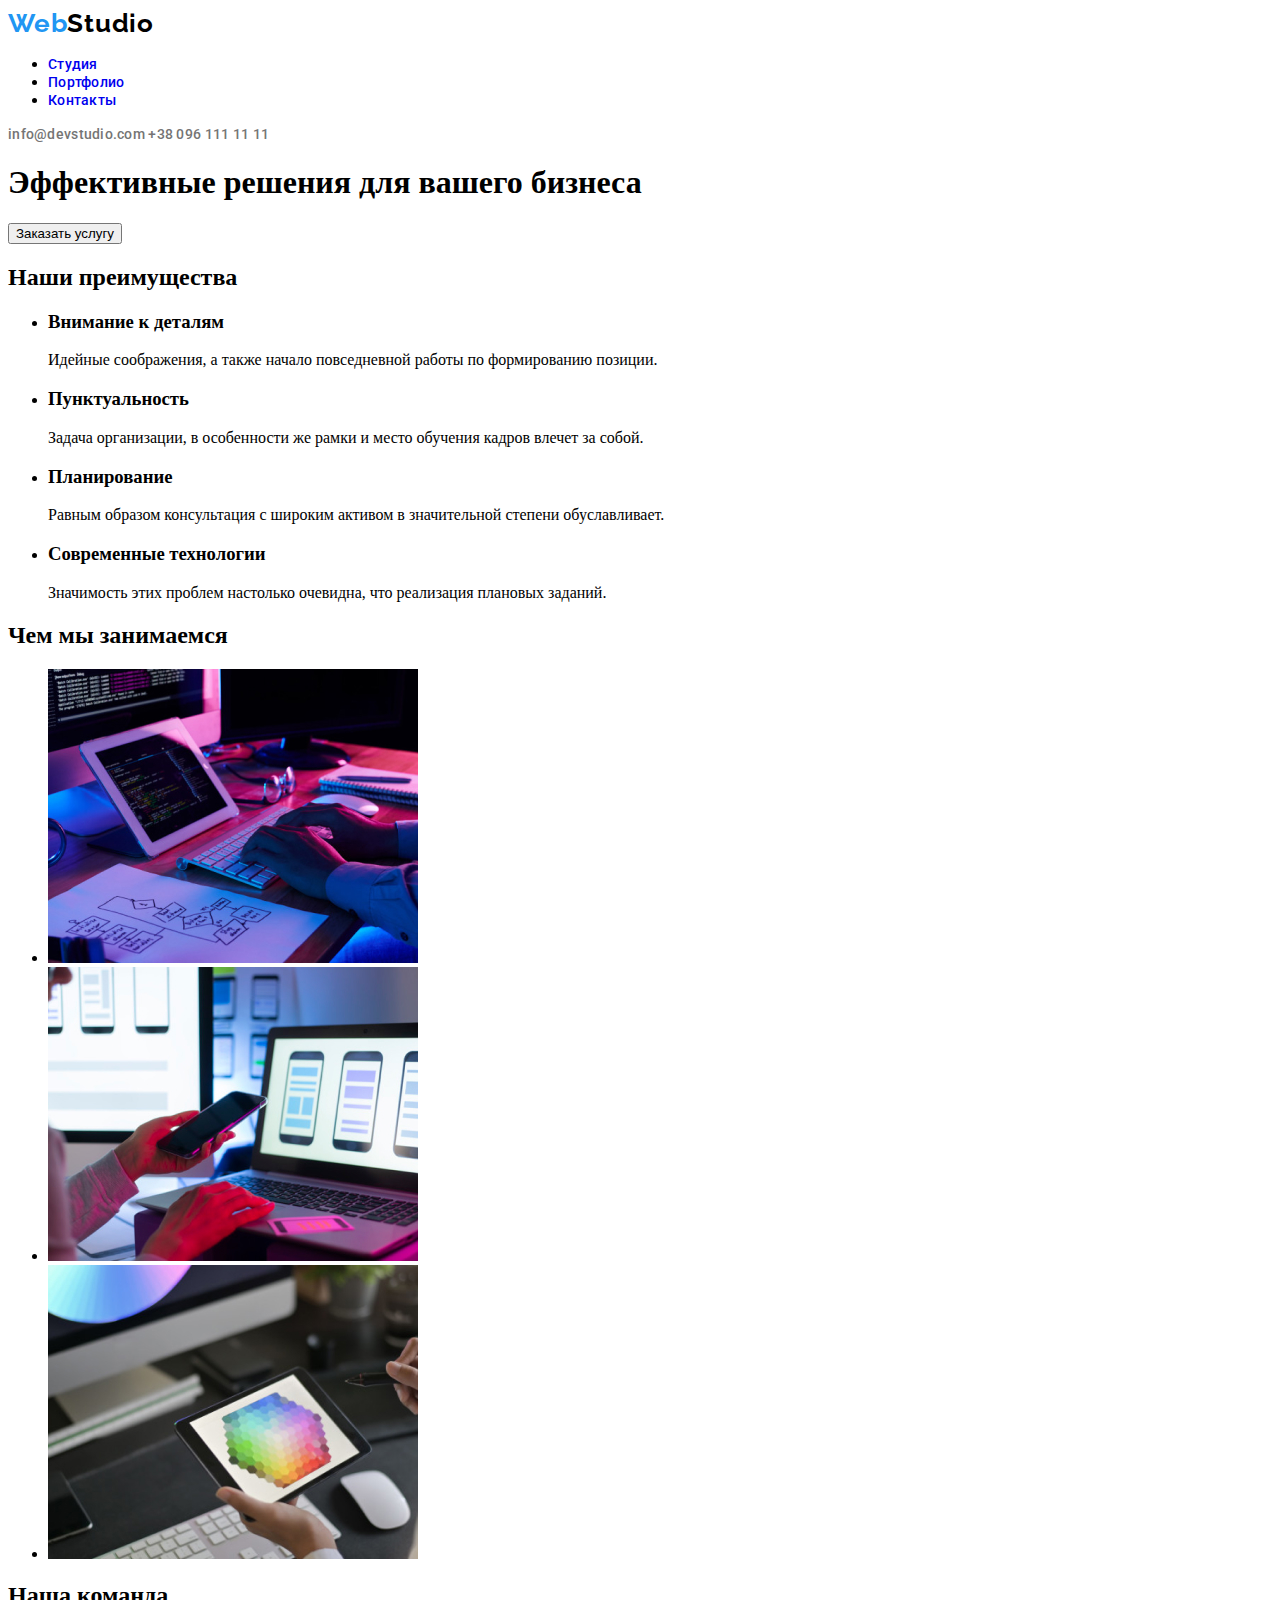
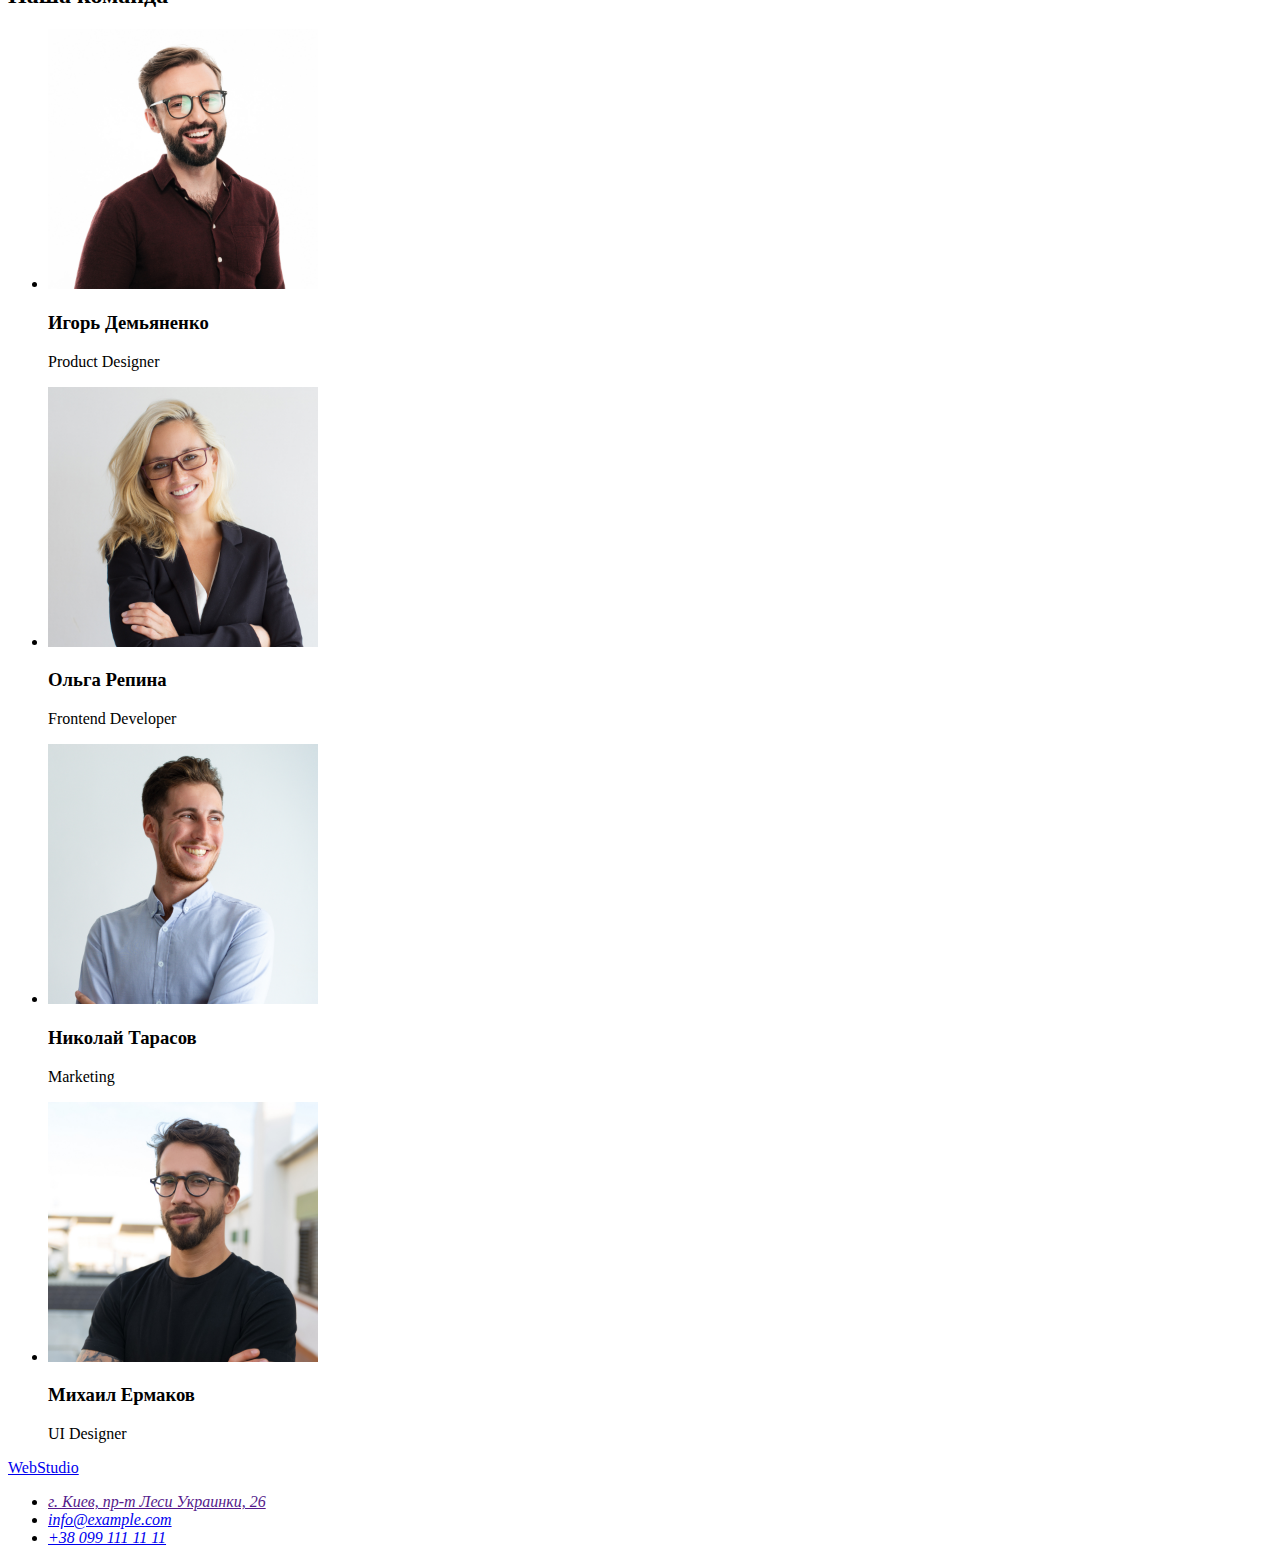
==== index.html @ 8520d79e "navigation style" ====
<!DOCTYPE html>
<html lang="ru">
  <head>
    <meta charset="UTF-8" />
    <meta name="viewport" content="width=device-width, initial-scale=1.0" />
    <title>Web Studio</title>
<link rel="preconnect" href="https://fonts.gstatic.com">
<link href="https://fonts.googleapis.com/css2?family=Oleo+Script&family=Raleway:wght@700&family=Roboto:wght@400;500;700;900&display=swap" rel="stylesheet">
    <link rel="stylesheet" href="./css/style.css" />
  </head>
  <body>
    <header class="header">
      <nav class="navigation">
        <a class="logotype" href="/" aria-label="логотип сайта" lang="en"
          >Web<span class="part-logo">Studio</span></a
        >
        <ul class="navigation-list">
          <li class="navigation-list-item">
            <a class="navigation-list-link" href="#">Студия</a>
          </li>
          <li class="navigation-list-item">
            <a class="navigation-list-link" href="./portfolio.html"
              >Портфолио</a
            >
          </li>
          <li class="navigation-list-item">
            <a class="navigation-list-link" href="#">Контакты</a>
          </li>
        </ul>
      </nav>
      <address class="adress">
        <a class="header-mail" href="mailto:info@devstudio.com"
          >info@devstudio.com
        </a>
        <a class="header-tel" href="tel:+380961111111"> +38 096 111 11 11</a>
      </address>
    </header>
    <main>
      <!--hero-->
      <section>
        <h1>Эффективные решения для вашего бизнеса</h1>
        <button type="button">Заказать услугу</button>
      </section>
      <!--our preferences-->
      <section>
        <h2>Наши преимущества</h2>
        <ul>
          <li>
            <h3>Внимание к деталям</h3>
            Идейные соображения, а также начало повседневной работы по
            формированию позиции.
          </li>
          <li>
            <h3>Пунктуальность</h3>
            Задача организации, в особенности же рамки и место обучения кадров
            влечет за собой.
          </li>
          <li>
            <h3>Планирование</h3>
            Равным образом консультация с широким активом в значительной степени
            обуславливает.
          </li>
          <li>
            <h3>Современные технологии</h3>
            Значимость этих проблем настолько очевидна, что реализация плановых
            заданий.
          </li>
        </ul>
      </section>
      <!--Чем занимаемся-->
      <section>
        <h2>Чем мы занимаемся</h2>
        <ul>
          <li>
            <img
              src="./images/write.jpg"
              alt="пишем текст"
              width="370"
              height="294"
            />
          </li>
          <li>
            <img
              src="./images/code.jpg"
              alt="создаем код"
              width="370"
              height="294"
            />
          </li>
          <li>
            <img
              src="./images/paint.jpg"
              alt="делаем графику"
              width="370"
              height="294"
            />
          </li>
        </ul>
      </section>
      <!--our group-->
      <section>
        <h2>Наша команда</h2>
        <ul>
          <li>
            <img
              src="./images/ihor.jpg"
              alt="фото игоря"
              width="270"
              height="260"
            />
            <h3>Игорь Демьяненко</h3>
            <p>Product Designer</p>
          </li>
          <li>
            <img
              src="./images/olga.jpg"
              alt="фото ольги"
              width="270"
              height="260"
            />
            <h3>Ольга Репина</h3>
            <p>Frontend Developer</p>
          </li>
          <li>
            <img
              src="./images/nikola.jpg"
              alt="фото николая"
              width="270"
              height="260"
            />
            <h3>Николай Тарасов</h3>
            <p>Marketing</p>
          </li>
          <li>
            <img
              src="./images/michail.jpg"
              alt="фото михаила"
              width="270"
              height="260"
            />
            <h3>Михаил Ермаков</h3>
            <p>UI Designer</p>
          </li>
        </ul>
      </section>
    </main>
    <footer>
      <a href="/" aria-label="логотип сайта" lang="en">WebStudio</a>
      <address>
        <ul>
          <li><a href="">г. Киев, пр-т Леси Украинки, 26 </a></li>
          <li>
            <a href="info@example.com">info@example.com</a>
          </li>
          <li><a href="tel:+380991111111">+38 099 111 11 11</a></li>
        </ul>
      </address>
    </footer>
    <!--secondary-->
  </body>
</html>
---- css/style.css ----
.navigation-list-link, .header-mail, .header-tel {
    font-family: "Roboto";
    font-size: 14px;
    font-style: normal;
    font-weight: 500;
    line-height: 1.143;
    letter-spacing: 0.02em;
    text-align: left;
    text-decoration: none;
}

.navigation-list-link:hover, .navigation-list-link:focus, .header-mail:hover, .header-mail:focus, .header-tel:hover, .header-tel:focus {
    color: #2196F3;
}

.logotype {
    width: 145px;
    height: 31px;
    left: 215px;
    top: 24px;
    font-family: Raleway;
    font-style: normal;
    font-weight: bold;
    font-size: 26px;
    line-height: 1.192;
    letter-spacing: 0.03em;
    color: #2196F3;
    text-decoration: none;
}

.part-logo {
    color: black
}

.header-mail, .header-tel {
    color: #757575;
}

.
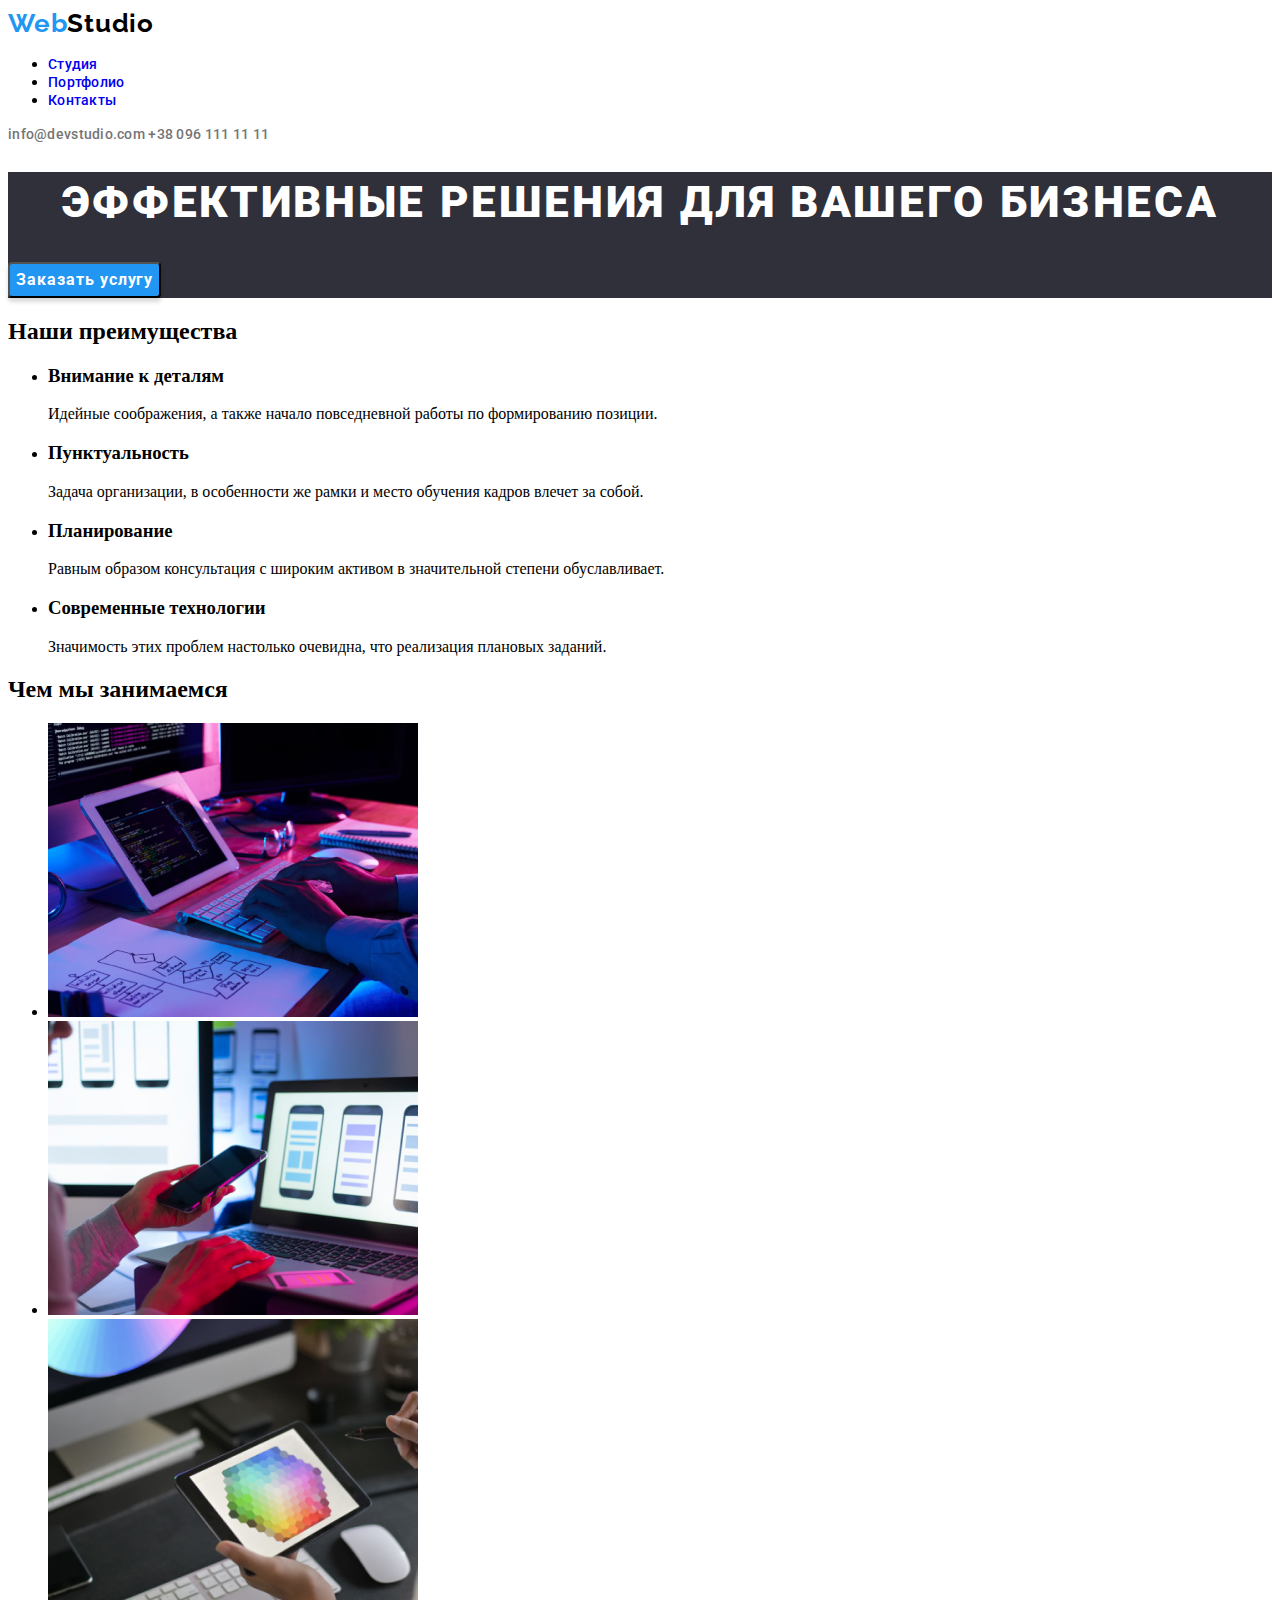
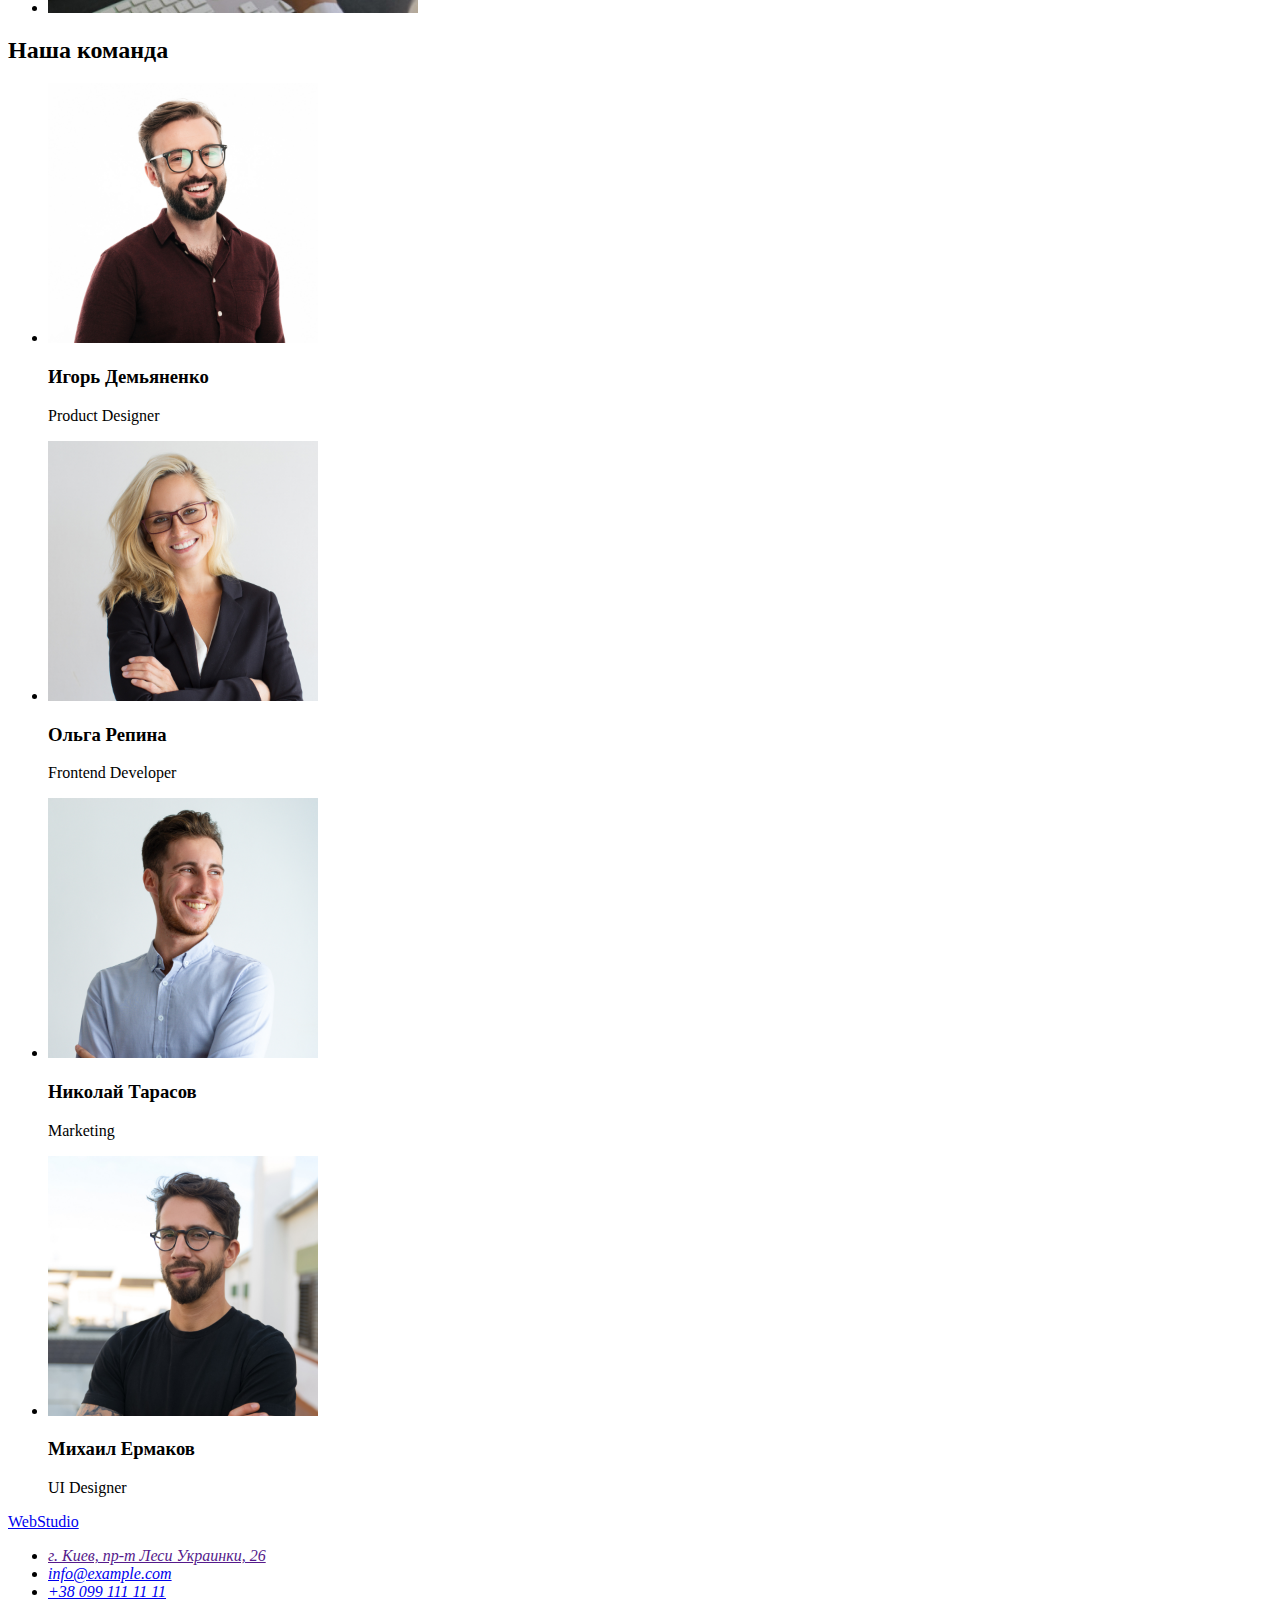
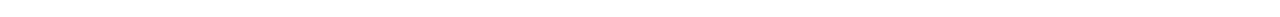
==== commit fcd0fe9a: "hero done" ====
--- a/index.html
+++ b/index.html
@@ -4,8 +4,11 @@
     <meta charset="UTF-8" />
     <meta name="viewport" content="width=device-width, initial-scale=1.0" />
     <title>Web Studio</title>
-<link rel="preconnect" href="https://fonts.gstatic.com">
-<link href="https://fonts.googleapis.com/css2?family=Oleo+Script&family=Raleway:wght@700&family=Roboto:wght@400;500;700;900&display=swap" rel="stylesheet">
+    <link rel="preconnect" href="https://fonts.gstatic.com" />
+    <link
+      href="https://fonts.googleapis.com/css2?family=Oleo+Script&family=Raleway:wght@700&family=Roboto:wght@400;500;700;900&display=swap"
+      rel="stylesheet"
+    />
     <link rel="stylesheet" href="./css/style.css" />
   </head>
   <body>
@@ -37,33 +40,41 @@
     </header>
     <main>
       <!--hero-->
-      <section>
-        <h1>Эффективные решения для вашего бизнеса</h1>
-        <button type="button">Заказать услугу</button>
+      <section class="hero-section">
+        <h1 class="hero-title">Эффективные решения для вашего бизнеса</h1>
+        <button class="btn-title" type="button">Заказать услугу</button>
       </section>
       <!--our preferences-->
-      <section>
-        <h2>Наши преимущества</h2>
+      <section class="about-section">
+        <h2 class="about-title">Наши преимущества</h2>
         <ul>
-          <li>
-            <h3>Внимание к деталям</h3>
-            Идейные соображения, а также начало повседневной работы по
-            формированию позиции.
+          <li class="about-title-item">
+            <h3 class="about-title-idea">Внимание к деталям</h3>
+            <p class="about-title-description">
+              Идейные соображения, а также начало повседневной работы по
+              формированию позиции.
+            </p>
           </li>
-          <li>
-            <h3>Пунктуальность</h3>
-            Задача организации, в особенности же рамки и место обучения кадров
-            влечет за собой.
+          <li class="about-title-item">
+            <h3 class="about-title-idea">Пунктуальность</h3>
+            <p class="about-title-description">
+              Задача организации, в особенности же рамки и место обучения кадров
+              влечет за собой.
+            </p>
           </li>
-          <li>
-            <h3>Планирование</h3>
-            Равным образом консультация с широким активом в значительной степени
-            обуславливает.
+          <li class="about-title-item">
+            <h3 class="about-title-idea">Планирование</h3>
+            <p class="about-title-description">
+              Равным образом консультация с широким активом в значительной
+              степени обуславливает.
+            </p>
           </li>
-          <li>
-            <h3>Современные технологии</h3>
-            Значимость этих проблем настолько очевидна, что реализация плановых
-            заданий.
+          <li class="about-title-item">
+            <h3 class="about-title-idea">Современные технологии</h3>
+            <p class="about-title-description">
+              Значимость этих проблем настолько очевидна, что реализация
+              плановых заданий.
+            </p>
           </li>
         </ul>
       </section>
@@ -156,6 +167,5 @@
         </ul>
       </address>
     </footer>
-    <!--secondary-->
   </body>
 </html>
--- a/css/style.css
+++ b/css/style.css
@@ -1,3 +1,5 @@
+/*HEADER*/
+
 .navigation-list-link, .header-mail, .header-tel {
     font-family: "Roboto";
     font-size: 14px;
@@ -36,4 +38,38 @@
     color: #757575;
 }
 
-.+/*end HEADER*/
+
+/* HERO BEGINNING*/
+
+.hero-section {
+    background: #2F303A;
+}
+
+.hero-title {
+    font-family: Roboto;
+    font-size: 44px;
+    font-style: normal;
+    font-weight: 900;
+    line-height: 1.364;
+    letter-spacing: 0.06em;
+    text-align: center;
+    color: white;
+    text-transform: uppercase;
+}
+
+.btn-title {
+    font-family: Roboto;
+    font-size: 16px;
+    font-style: normal;
+    font-weight: 700;
+    line-height: 30px;
+    letter-spacing: 0.06em;
+    text-align: center;
+    background-color: #2196F3;
+    color: white;
+    box-shadow: 0px 4px 4px rgba(0, 0, 0, 0.15);
+    border-radius: 4px;
+}
+
+/*end HERO*/
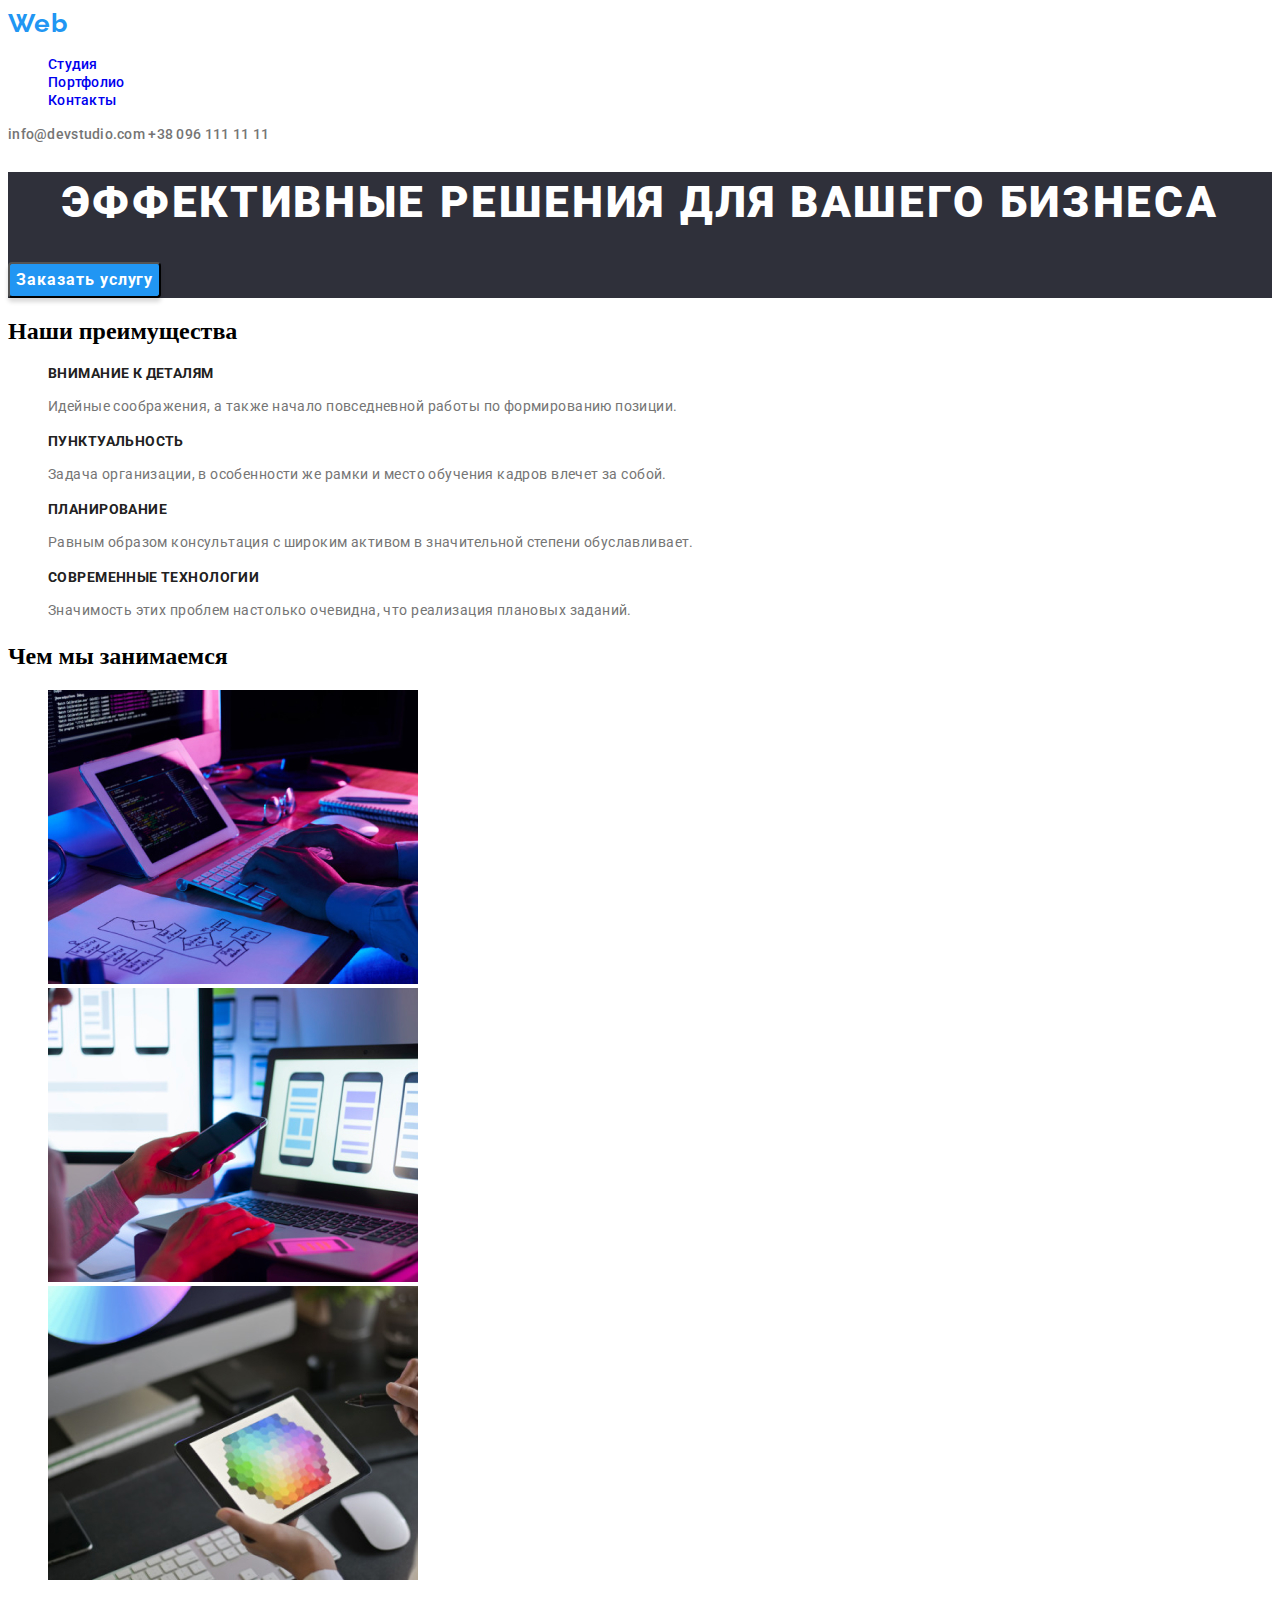
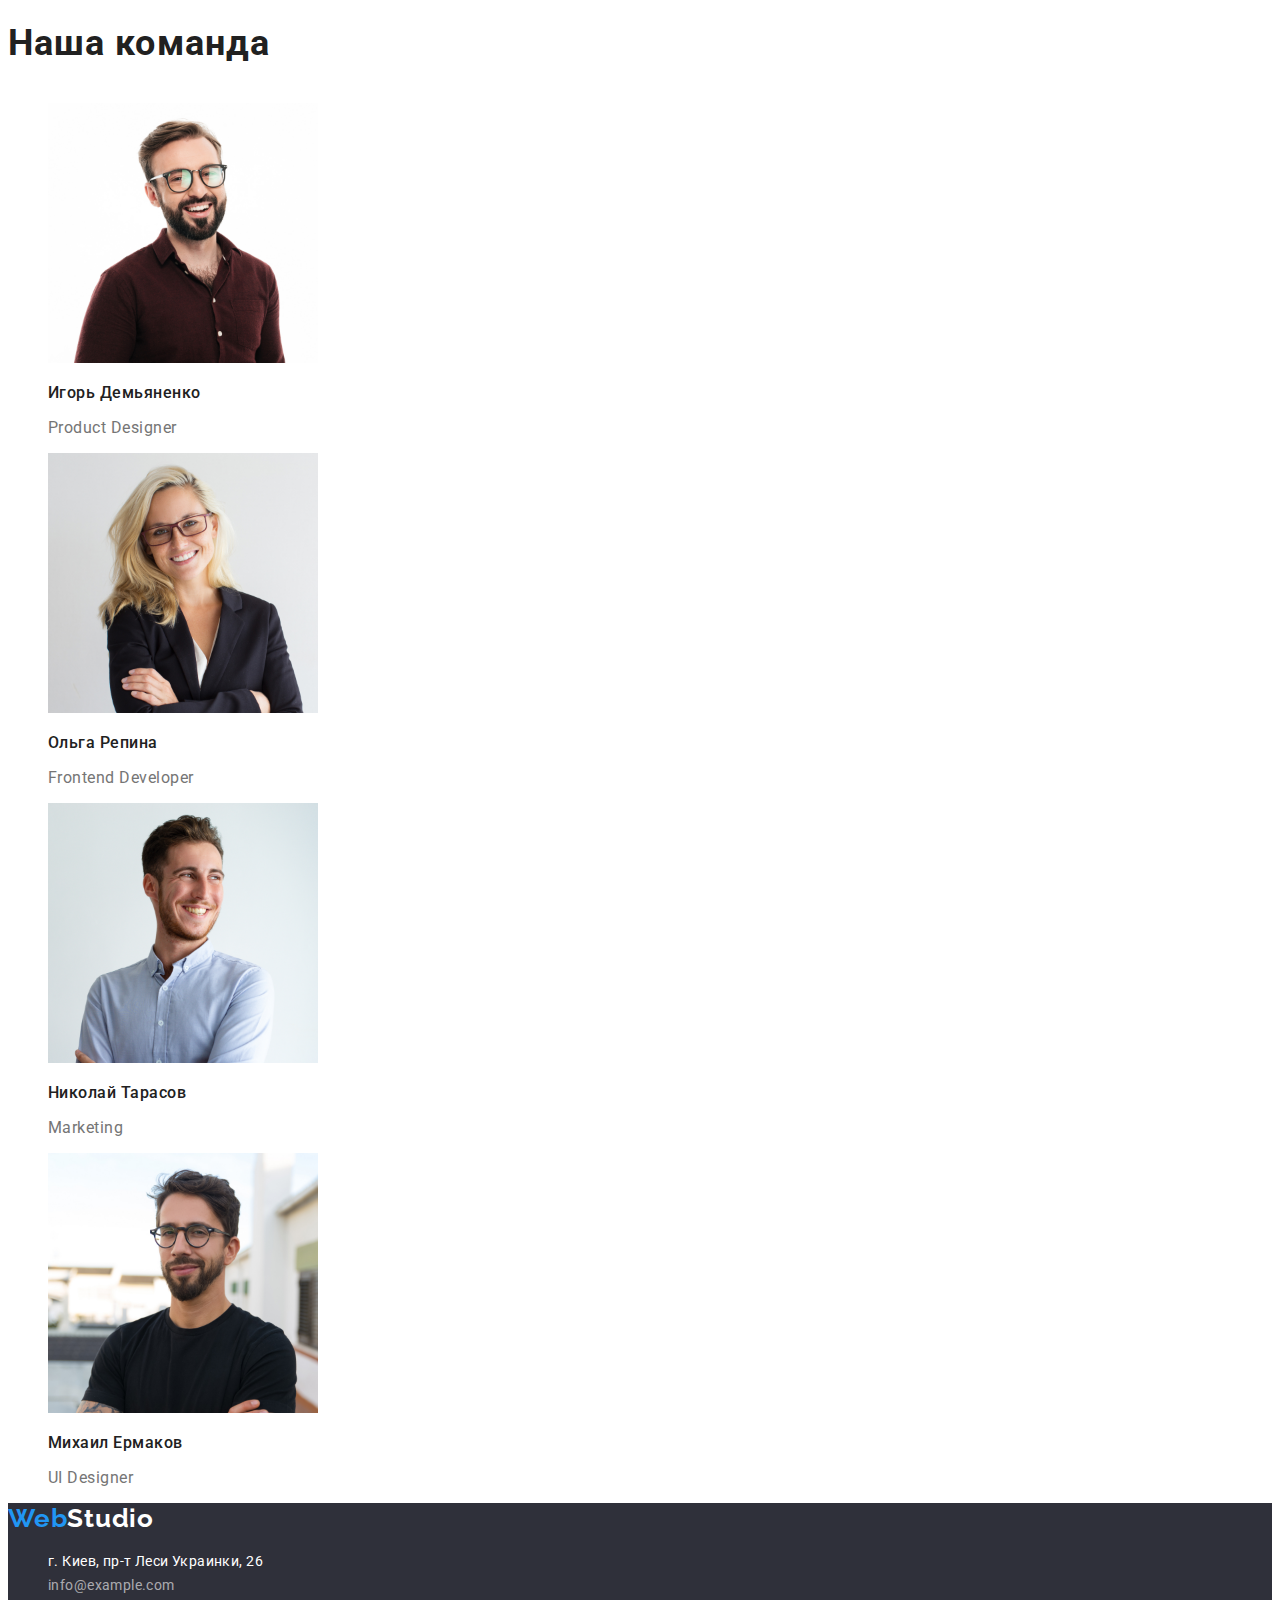
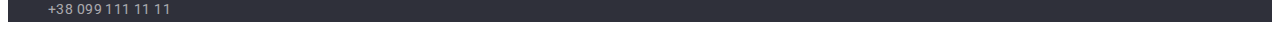
==== commit 8f546584: "css done" ====
--- a/index.html
+++ b/index.html
@@ -14,7 +14,7 @@
   <body>
     <header class="header">
       <nav class="navigation">
-        <a class="logotype" href="/" aria-label="логотип сайта" lang="en"
+        <a class="logotype-header" href="/" aria-label="логотип сайта" lang="en"
           >Web<span class="part-logo">Studio</span></a
         >
         <ul class="navigation-list">
@@ -79,9 +79,9 @@
         </ul>
       </section>
       <!--Чем занимаемся-->
-      <section>
-        <h2>Чем мы занимаемся</h2>
-        <ul>
+      <section class="work-list">
+        <h2 class="work-list-title">Чем мы занимаемся</h2>
+        <ul class="work-list-example">
           <li>
             <img
               src="./images/write.jpg"
@@ -109,61 +109,73 @@
         </ul>
       </section>
       <!--our group-->
-      <section>
-        <h2>Наша команда</h2>
-        <ul>
-          <li>
+      <section class="worker-groupe">
+        <h2 class="worker-groupe-title">Наша команда</h2>
+        <ul class="worker-groupe-list">
+          <li class="worker-groupe-item">
             <img
               src="./images/ihor.jpg"
               alt="фото игоря"
               width="270"
               height="260"
             />
-            <h3>Игорь Демьяненко</h3>
-            <p>Product Designer</p>
+            <h3 class="worker-element">Игорь Демьяненко</h3>
+            <p class="work-position">Product Designer</p>
           </li>
-          <li>
+          <li class="worker-groupe-item">
             <img
               src="./images/olga.jpg"
               alt="фото ольги"
               width="270"
               height="260"
             />
-            <h3>Ольга Репина</h3>
-            <p>Frontend Developer</p>
+            <h3 class="worker-element">Ольга Репина</h3>
+            <p class="work-position">Frontend Developer</p>
           </li>
-          <li>
+          <li class="worker-groupe-item">
             <img
               src="./images/nikola.jpg"
               alt="фото николая"
               width="270"
               height="260"
             />
-            <h3>Николай Тарасов</h3>
-            <p>Marketing</p>
+            <h3 class="worker-element">Николай Тарасов</h3>
+            <p class="work-position">Marketing</p>
           </li>
-          <li>
+          <li class="worker-groupe-item">
             <img
               src="./images/michail.jpg"
               alt="фото михаила"
               width="270"
               height="260"
             />
-            <h3>Михаил Ермаков</h3>
-            <p>UI Designer</p>
+            <h3 class="worker-element">Михаил Ермаков</h3>
+            <p class="work-position">UI Designer</p>
           </li>
         </ul>
       </section>
     </main>
-    <footer>
-      <a href="/" aria-label="логотип сайта" lang="en">WebStudio</a>
+    <footer class="footer-main">
+      <a class="logotype-footer" href="/" aria-label="логотип сайта" lang="en"
+        >Web<span class="part-logo">Studio</span></a
+      >
       <address>
-        <ul>
-          <li><a href="">г. Киев, пр-т Леси Украинки, 26 </a></li>
-          <li>
-            <a href="info@example.com">info@example.com</a>
+        <ul class="footer-adress">
+          <li class="footer-adress-link">
+            <a class="footer-adress-map" href=""
+              >г. Киев, пр-т Леси Украинки, 26
+            </a>
           </li>
-          <li><a href="tel:+380991111111">+38 099 111 11 11</a></li>
+          <li class="footer-adress-link">
+            <a class="footer-adress-mail" href="info@example.com"
+              >info@example.com</a
+            >
+          </li>
+          <li class="footer-adress-link">
+            <a class="footer-adress-call" href="tel:+380991111111"
+              >+38 099 111 11 11</a
+            >
+          </li>
         </ul>
       </address>
     </footer>
--- a/css/style.css
+++ b/css/style.css
@@ -1,3 +1,7 @@
+ul {
+    list-style-type: none;
+}
+
 /*HEADER*/
 
 .navigation-list-link, .header-mail, .header-tel {
@@ -15,7 +19,7 @@
     color: #2196F3;
 }
 
-.logotype {
+.logotype-header {
     width: 145px;
     height: 31px;
     left: 215px;
@@ -73,3 +77,104 @@
 }
 
 /*end HERO*/
+
+/*section 1*/
+
+.about-title-idea {
+    font-family: Roboto;
+    font-style: normal;
+    font-weight: bold;
+    font-size: 14px;
+    line-height: 1.143;
+    letter-spacing: 0.03em;
+    text-transform: uppercase;
+    color: #212121;
+    text-decoration: none;
+}
+
+.about-title-description {
+    font-family: Roboto;
+    font-style: normal;
+    font-weight: normal;
+    font-size: 14px;
+    line-height: 1.714;
+    letter-spacing: 0.03em;
+    color: #757575;
+}
+
+/*section worker-groupe*/
+
+.worker-groupe-title {
+    font-family: Roboto;
+    font-style: normal;
+    font-weight: bold;
+    font-size: 36px;
+    line-height: 1.667;
+    letter-spacing: 0.03em;
+    color: #212121;
+}
+
+.worker-element {
+    font-family: Roboto;
+    font-style: normal;
+    font-weight: 500;
+    font-size: 16px;
+    line-height: 1.187;
+    letter-spacing: 0.03em;
+    color: #212121;
+}
+
+.work-position {
+    font-family: Roboto;
+    font-style: normal;
+    font-weight: normal;
+    font-size: 16px;
+    line-height: 1.187;
+    letter-spacing: 0.03em;
+    color: #757575;
+}
+
+/*end section worker*/
+
+/*footer*/
+
+.footer-main {
+    background: #2F303A;
+}
+
+.logotype-footer {
+    font-family: Raleway;
+    font-style: normal;
+    font-weight: bold;
+    font-size: 26px;
+    line-height: 1.192;
+    letter-spacing: 0.03em;
+    color: #2196F3;
+    text-decoration: none;
+}
+
+.part-logo {
+    color: white;
+}
+
+.footer-adress-map {
+    font-family: Roboto;
+    font-style: normal;
+    font-weight: normal;
+    font-size: 14px;
+    line-height: 1.714;
+    letter-spacing: 0.03em;
+    color: #FFFFFF;
+    text-decoration: none;
+}
+
+.footer-adress-mail, .footer-adress-call {
+    font-family: Roboto;
+    font-style: normal;
+    font-weight: normal;
+    font-size: 14px;
+    line-height: 1.714;
+    letter-spacing: 0.03em;
+    color: rgba(255, 255, 255, 0.6);
+    text-decoration: none;
+}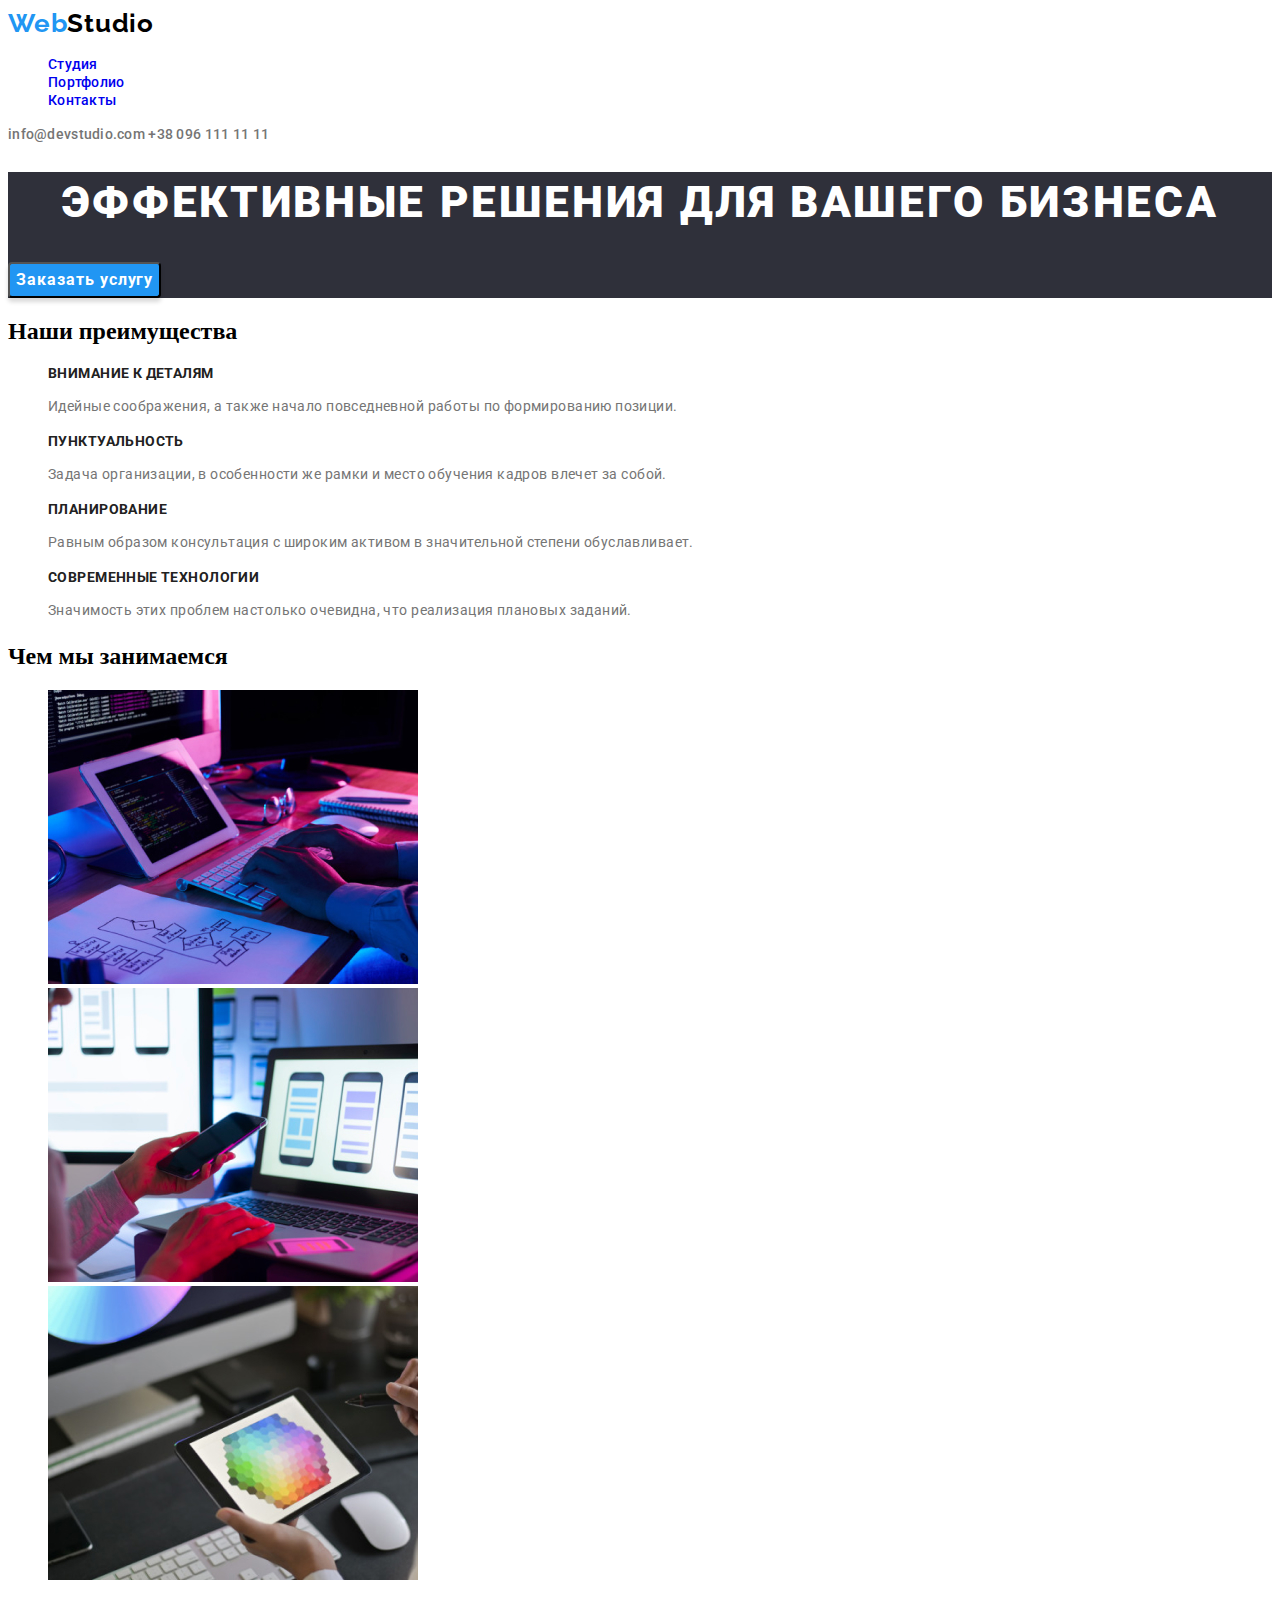
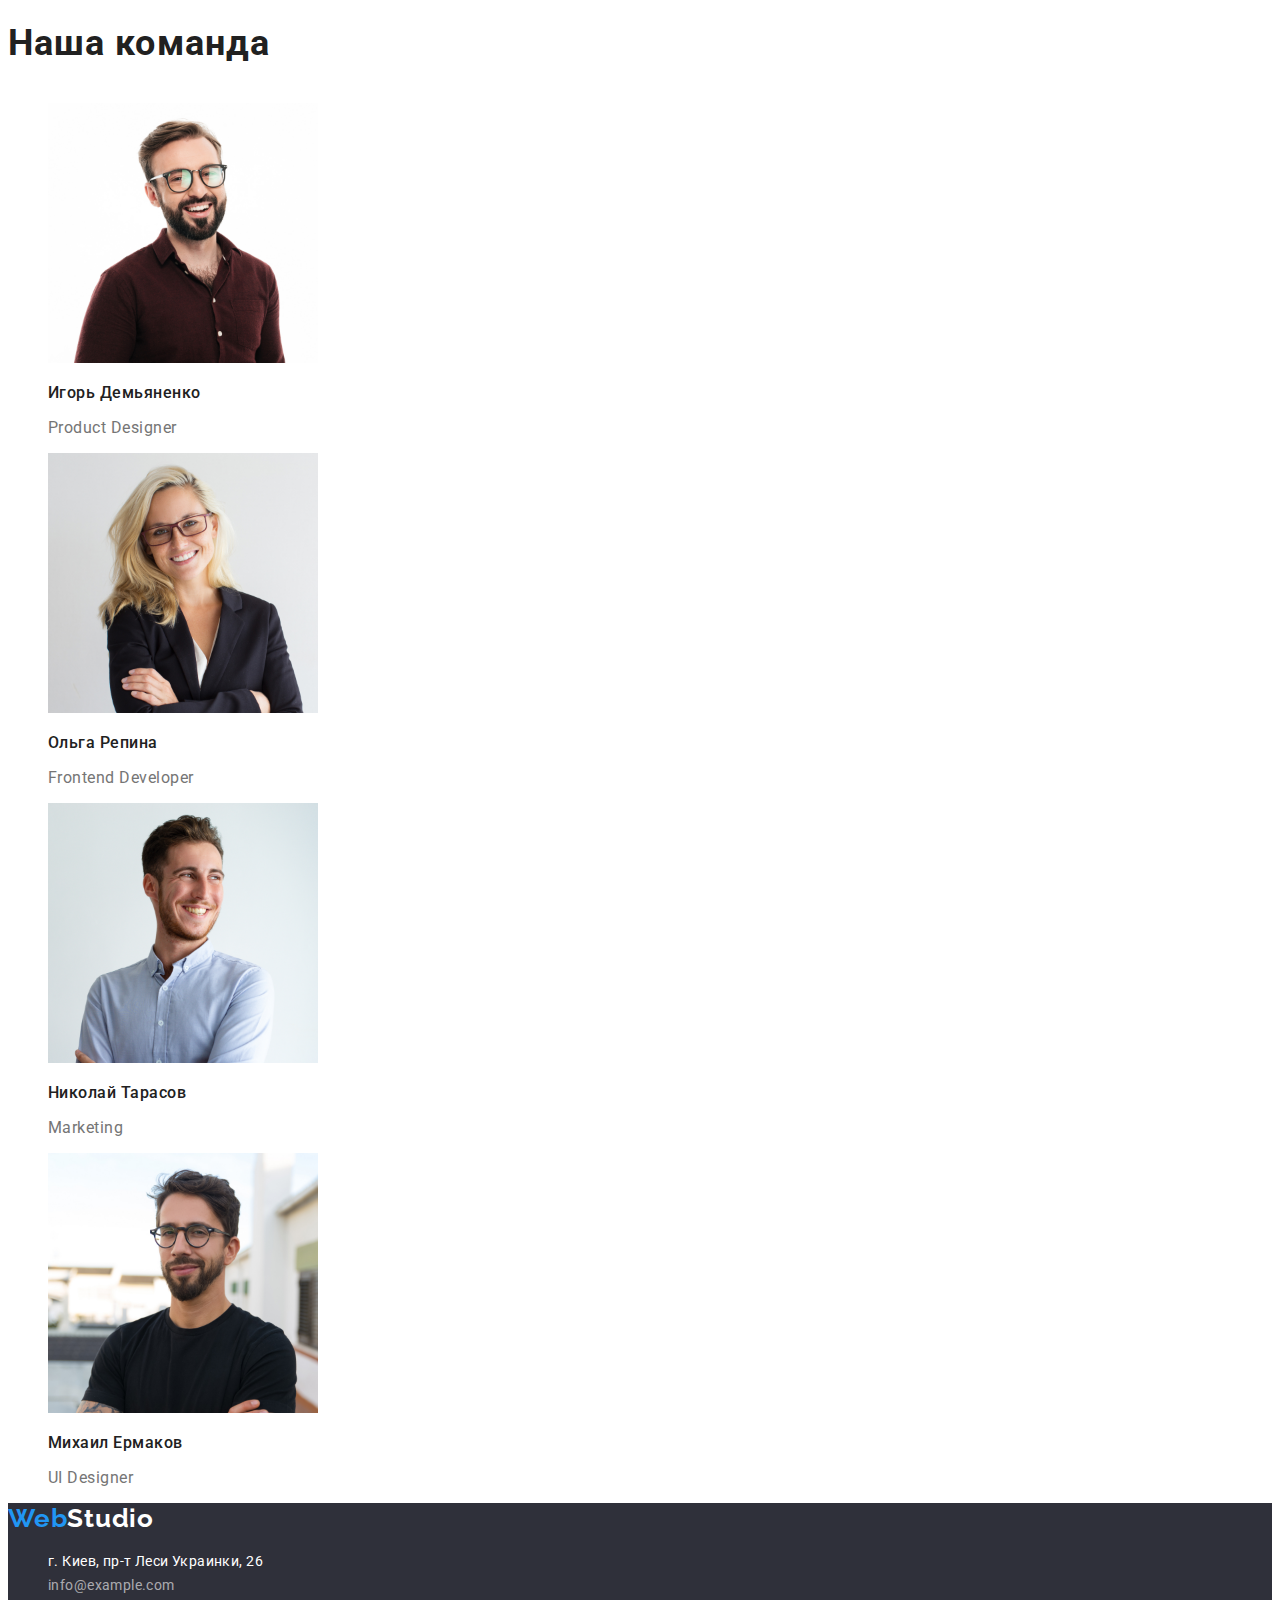
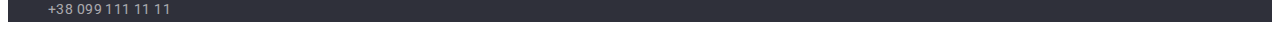
==== commit d5f9a44d: "correct main" ====
--- a/index.html
+++ b/index.html
@@ -157,7 +157,7 @@
     </main>
     <footer class="footer-main">
       <a class="logotype-footer" href="/" aria-label="логотип сайта" lang="en"
-        >Web<span class="part-logo">Studio</span></a
+        >Web<span class="footer-part-logo">Studio</span></a
       >
       <address>
         <ul class="footer-adress">
--- a/css/style.css
+++ b/css/style.css
@@ -153,7 +153,7 @@
     text-decoration: none;
 }
 
-.part-logo {
+.footer-part-logo {
     color: white;
 }
 
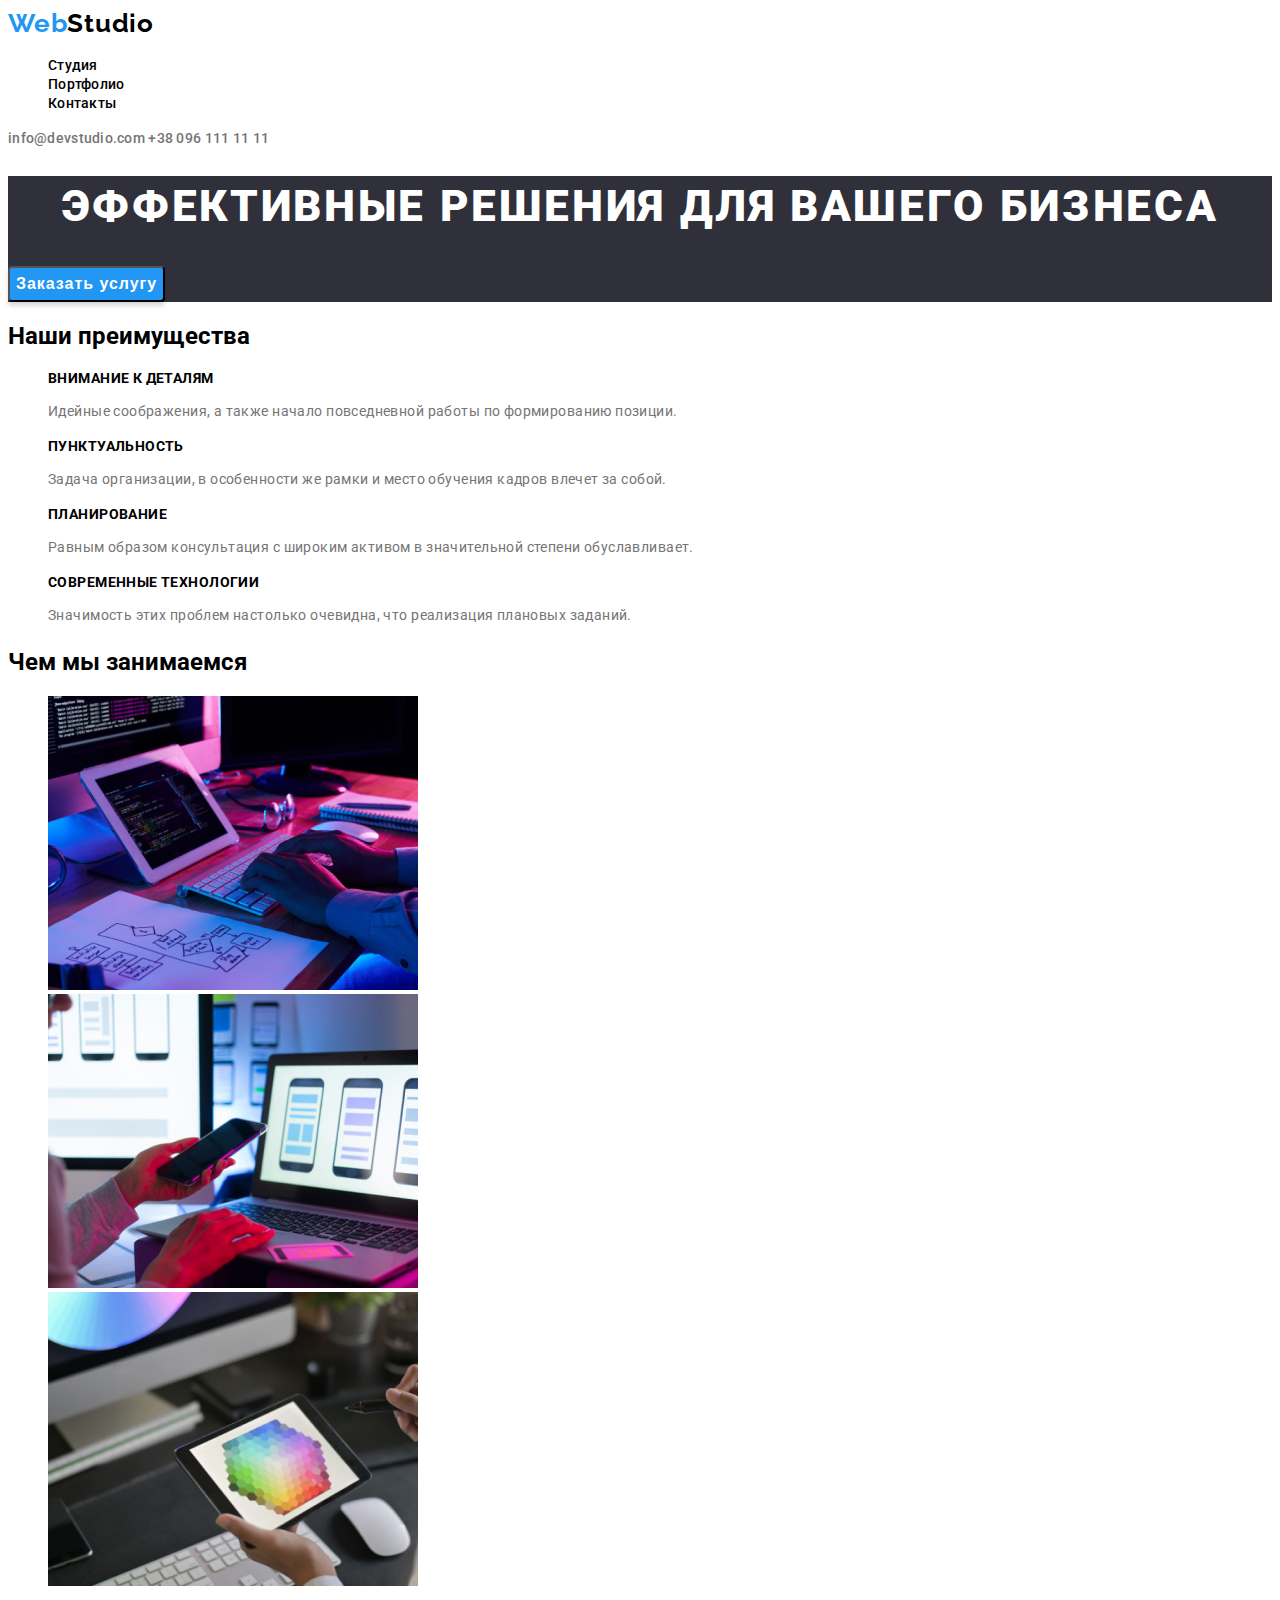
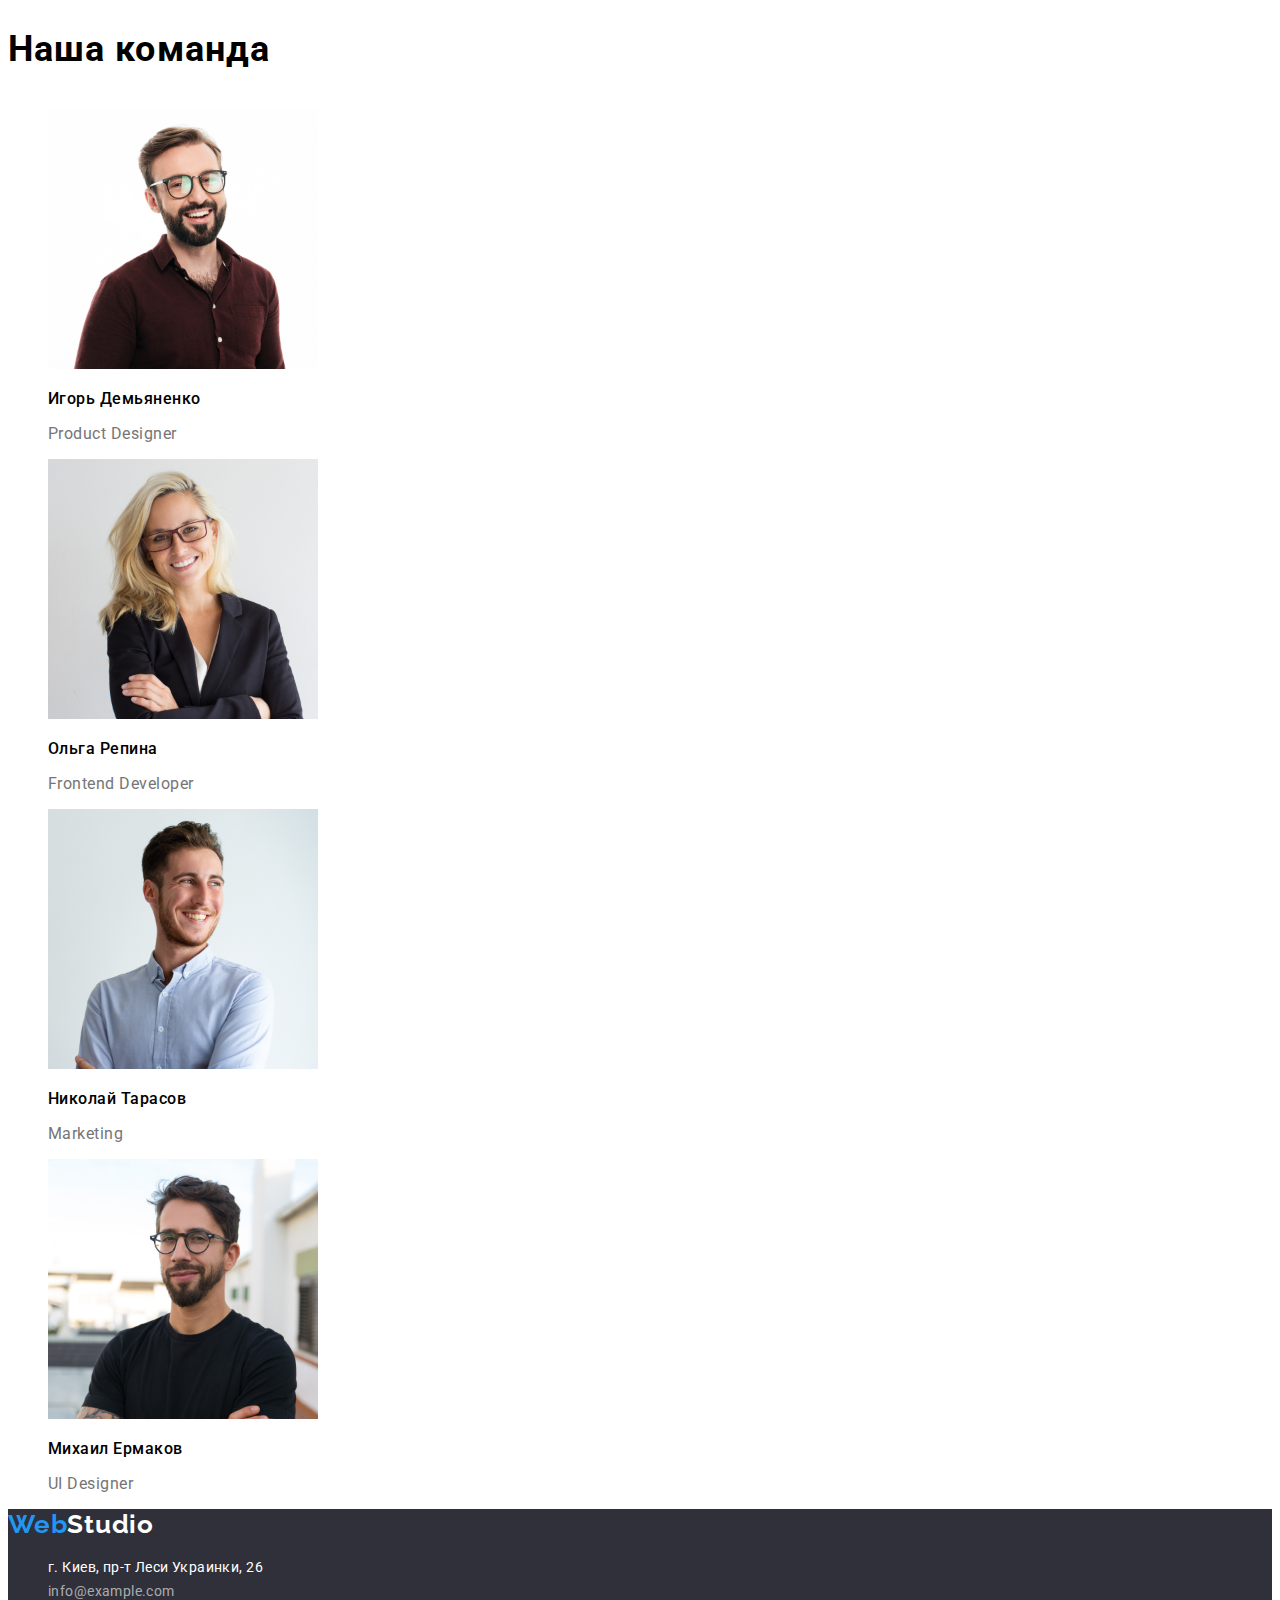
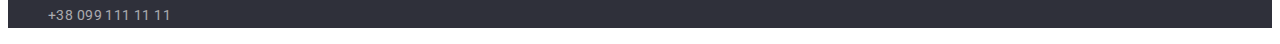
==== commit 45bd39d9: "dry" ====
--- a/index.html
+++ b/index.html
@@ -19,7 +19,7 @@
         >
         <ul class="navigation-list">
           <li class="navigation-list-item">
-            <a class="navigation-list-link" href="#">Студия</a>
+            <a class="navigation-list-link" href="./index.html">Студия</a>
           </li>
           <li class="navigation-list-item">
             <a class="navigation-list-link" href="./portfolio.html"
@@ -159,7 +159,7 @@
       <a class="logotype-footer" href="/" aria-label="логотип сайта" lang="en"
         >Web<span class="footer-part-logo">Studio</span></a
       >
-      <address>
+      <address class="adress">
         <ul class="footer-adress">
           <li class="footer-adress-link">
             <a class="footer-adress-map" href=""
--- a/css/style.css
+++ b/css/style.css
@@ -1,22 +1,40 @@
+:root {
+    --accent-color: #2196F3;
+    --font-main: Roboto;
+    --font-secondary: Raleway;
+    --font-weight-main: 400;
+    --font-weight-secondary: 700;
+}
+
+body {
+    color: black;
+    font-family: var(--font-main);
+    font-weight: var(--font-main);
+    font-style: normal;
+}
+
 ul {
     list-style-type: none;
+}
+
+.adress {
+    font-style: normal;
 }
 
 /*HEADER*/
 
 .navigation-list-link, .header-mail, .header-tel {
-    font-family: "Roboto";
     font-size: 14px;
-    font-style: normal;
     font-weight: 500;
     line-height: 1.143;
     letter-spacing: 0.02em;
     text-align: left;
     text-decoration: none;
+    color: black;
 }
 
 .navigation-list-link:hover, .navigation-list-link:focus, .header-mail:hover, .header-mail:focus, .header-tel:hover, .header-tel:focus {
-    color: #2196F3;
+    color: var(--accent-color);
 }
 
 .logotype-header {
@@ -24,13 +42,12 @@
     height: 31px;
     left: 215px;
     top: 24px;
-    font-family: Raleway;
-    font-style: normal;
-    font-weight: bold;
+    font-family: var(--font-secondary);
+    font-weight: var(--font-weight-secondary);
     font-size: 26px;
     line-height: 1.192;
     letter-spacing: 0.03em;
-    color: #2196F3;
+    color: var(--accent-color);
     text-decoration: none;
 }
 
@@ -51,9 +68,7 @@
 }
 
 .hero-title {
-    font-family: Roboto;
     font-size: 44px;
-    font-style: normal;
     font-weight: 900;
     line-height: 1.364;
     letter-spacing: 0.06em;
@@ -63,10 +78,8 @@
 }
 
 .btn-title {
-    font-family: Roboto;
     font-size: 16px;
-    font-style: normal;
-    font-weight: 700;
+    font-weight: var(--font-weight-secondary);
     line-height: 30px;
     letter-spacing: 0.06em;
     text-align: center;
@@ -81,21 +94,15 @@
 /*section 1*/
 
 .about-title-idea {
-    font-family: Roboto;
-    font-style: normal;
-    font-weight: bold;
+    font-weight: var(--font-weight-secondary);
     font-size: 14px;
     line-height: 1.143;
     letter-spacing: 0.03em;
     text-transform: uppercase;
-    color: #212121;
     text-decoration: none;
 }
 
 .about-title-description {
-    font-family: Roboto;
-    font-style: normal;
-    font-weight: normal;
     font-size: 14px;
     line-height: 1.714;
     letter-spacing: 0.03em;
@@ -105,29 +112,20 @@
 /*section worker-groupe*/
 
 .worker-groupe-title {
-    font-family: Roboto;
-    font-style: normal;
-    font-weight: bold;
+    font-weight: var(--font-weight-secondary);
     font-size: 36px;
     line-height: 1.667;
     letter-spacing: 0.03em;
-    color: #212121;
-}
+    }
 
 .worker-element {
-    font-family: Roboto;
-    font-style: normal;
     font-weight: 500;
     font-size: 16px;
     line-height: 1.187;
     letter-spacing: 0.03em;
-    color: #212121;
 }
 
 .work-position {
-    font-family: Roboto;
-    font-style: normal;
-    font-weight: normal;
     font-size: 16px;
     line-height: 1.187;
     letter-spacing: 0.03em;
@@ -143,9 +141,8 @@
 }
 
 .logotype-footer {
-    font-family: Raleway;
-    font-style: normal;
-    font-weight: bold;
+    font-family: var(--font-secondary);
+    font-weight: var(--font-weight-secondary);
     font-size: 26px;
     line-height: 1.192;
     letter-spacing: 0.03em;
@@ -158,9 +155,6 @@
 }
 
 .footer-adress-map {
-    font-family: Roboto;
-    font-style: normal;
-    font-weight: normal;
     font-size: 14px;
     line-height: 1.714;
     letter-spacing: 0.03em;
@@ -169,9 +163,6 @@
 }
 
 .footer-adress-mail, .footer-adress-call {
-    font-family: Roboto;
-    font-style: normal;
-    font-weight: normal;
     font-size: 14px;
     line-height: 1.714;
     letter-spacing: 0.03em;
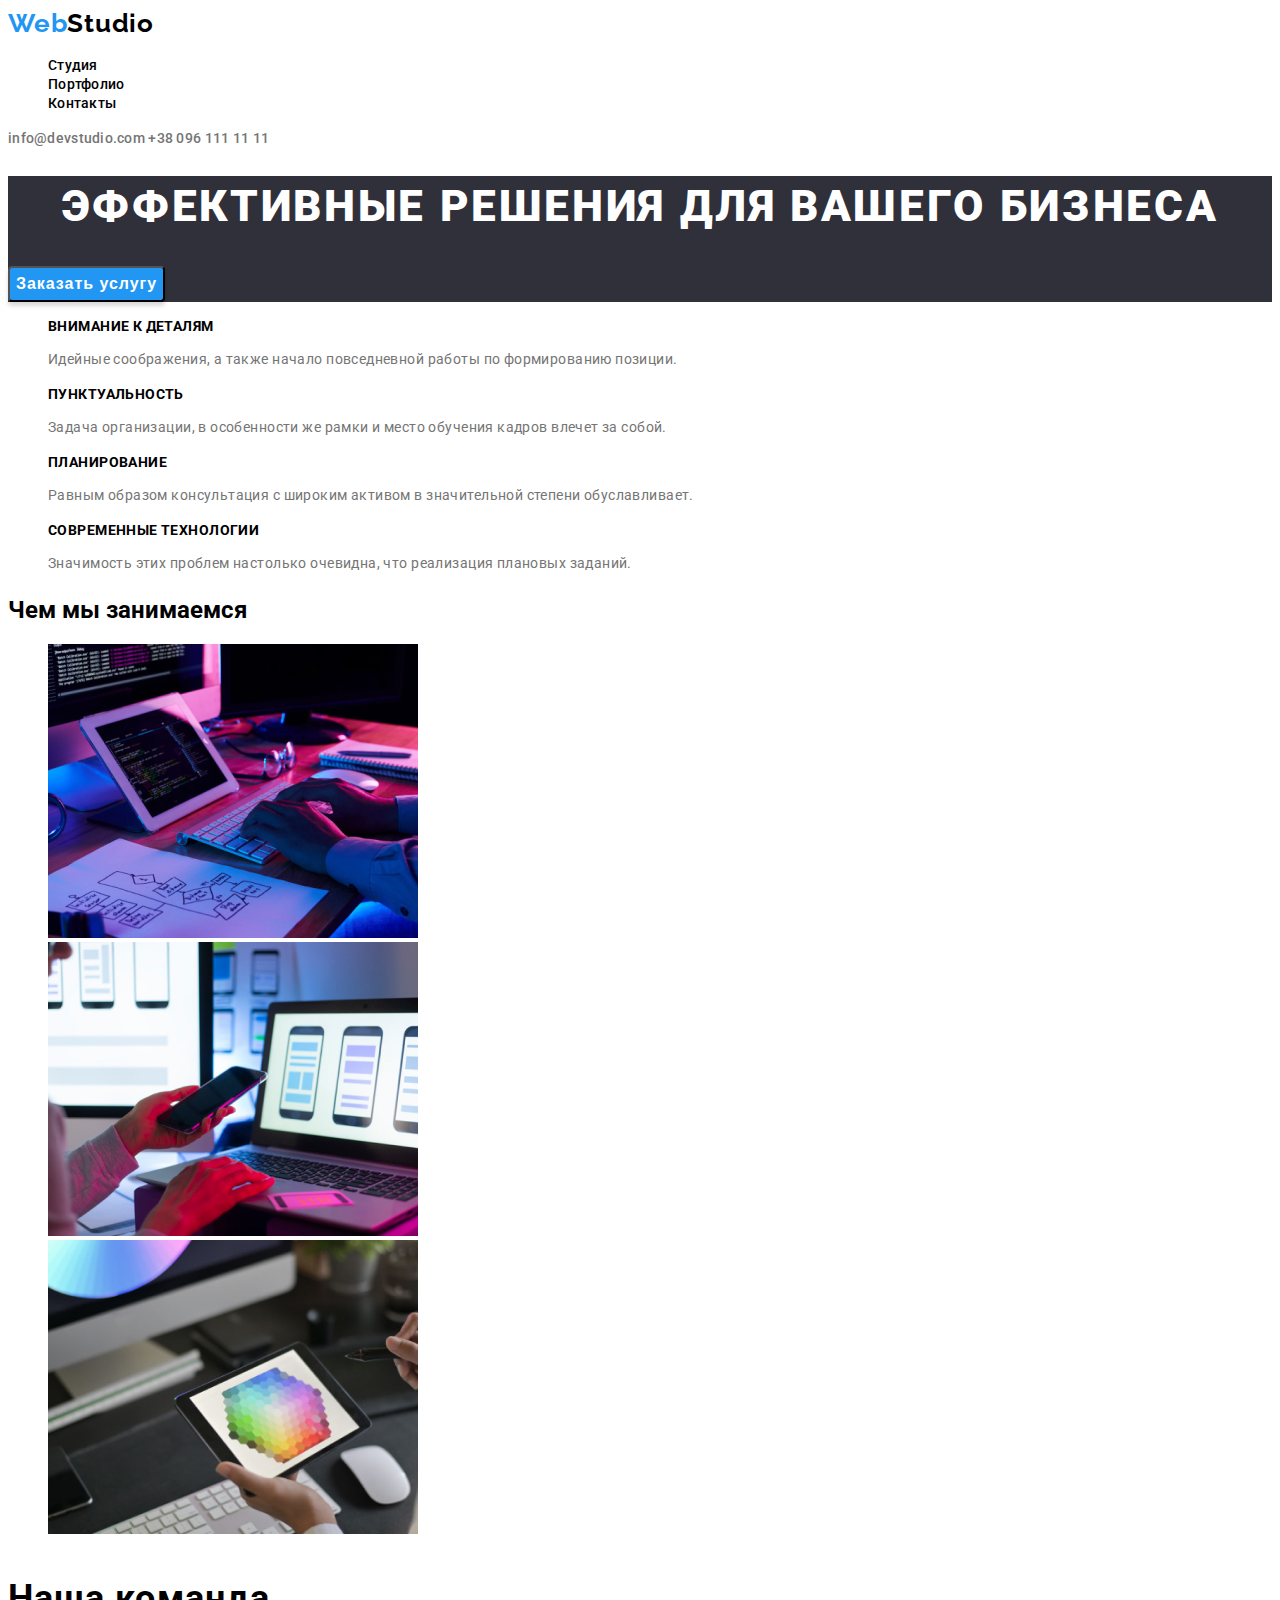
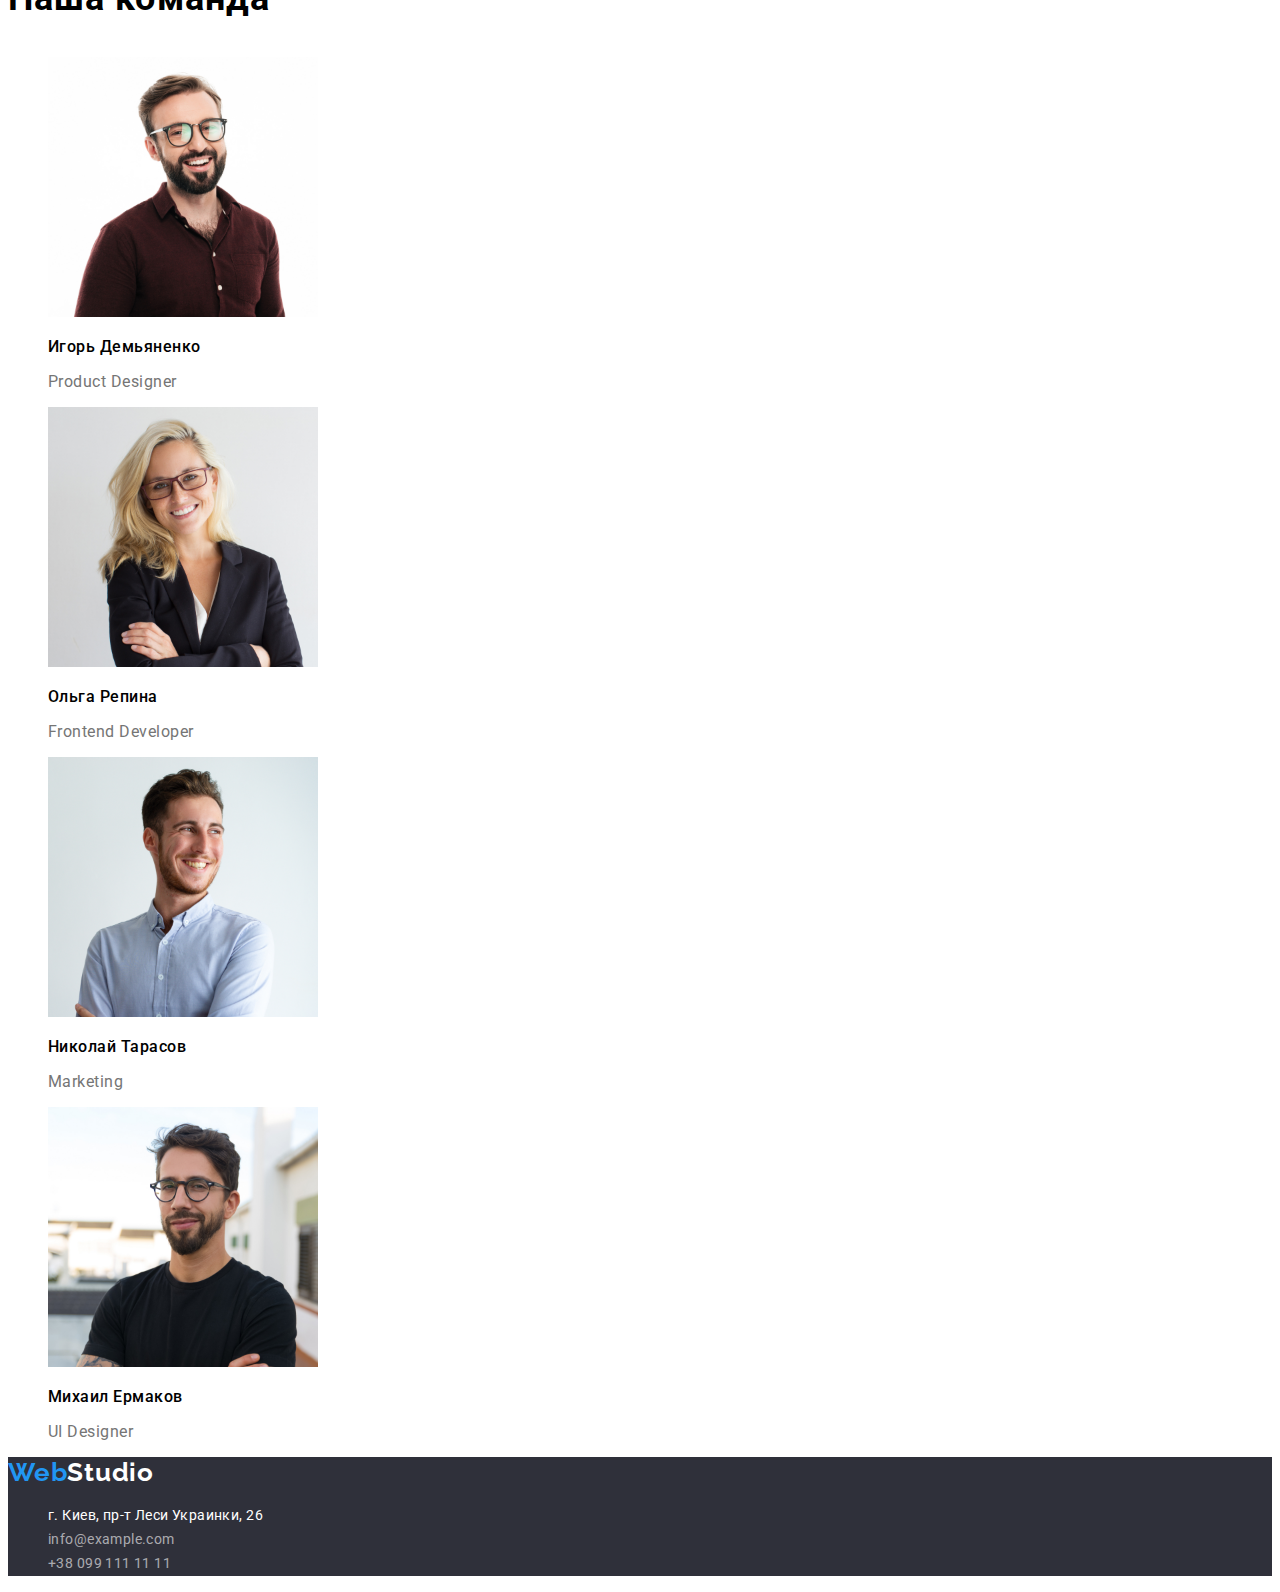
==== commit e714fe64: "visually-hidden" ====
--- a/index.html
+++ b/index.html
@@ -9,6 +9,7 @@
       href="https://fonts.googleapis.com/css2?family=Oleo+Script&family=Raleway:wght@700&family=Roboto:wght@400;500;700;900&display=swap"
       rel="stylesheet"
     />
+    <link rel="normalize" href="./css/normalize.css" />
     <link rel="stylesheet" href="./css/style.css" />
   </head>
   <body>
@@ -46,7 +47,7 @@
       </section>
       <!--our preferences-->
       <section class="about-section">
-        <h2 class="about-title">Наши преимущества</h2>
+        <h2 class="about-title visually-hidden">Наши преимущества</h2>
         <ul>
           <li class="about-title-item">
             <h3 class="about-title-idea">Внимание к деталям</h3>
--- a/css/style.css
+++ b/css/style.css
@@ -116,7 +116,7 @@
     font-size: 36px;
     line-height: 1.667;
     letter-spacing: 0.03em;
-    }
+}
 
 .worker-element {
     font-weight: 500;
@@ -168,4 +168,61 @@
     letter-spacing: 0.03em;
     color: rgba(255, 255, 255, 0.6);
     text-decoration: none;
+}
+
+/*PORTFOLIO PAGE*/
+
+.btn-list-title {
+    width: 130px;
+    height: 38px;
+    left: 976px;
+    top: 174px;
+    background: #F5F4FA;
+    border-radius: 4px;
+    font-family: var(--font-main);
+    font-style: normal;
+    font-weight: 500;
+    font-size: 16px;
+    line-height: 1.625;
+    text-align: center;
+    letter-spacing: 0.03em;
+}
+
+.btn-list-title:hover, .btn-list-title:focus {
+    font-family: var(--font-main);
+    font-size: 16px;
+    line-height: 1.625;
+    text-align: center;
+    letter-spacing: 0.03em;
+    color: #FFFFFF;
+    background: #2196F3;
+    box-shadow: 0px 3px 1px rgba(0, 0, 0, 0.1), 0px 1px 2px rgba(0, 0, 0, 0.08), 0px 2px 2px rgba(0, 0, 0, 0.12);
+    border-radius: 4px;
+}
+
+.project-title {
+    font-weight: var(--font-weight-secondary);
+    font-size: 18px;
+    line-height: 2;
+    letter-spacing: 0.06em;
+}
+
+.project-description {
+    color: #757575;
+    font-size: 16px;
+    line-height: 1.875;
+    letter-spacing: 0.03em;
+}
+
+.visually-hidden {
+    position: absolute;
+    width: 1px;
+    height: 1px;
+    margin: -1px;
+    border: 0;
+    padding: 0;
+    white-space: nowrap;
+    clip-path: inset(100%);
+    clip: rect(0 0 0 0);
+    overflow: hidden;
 }